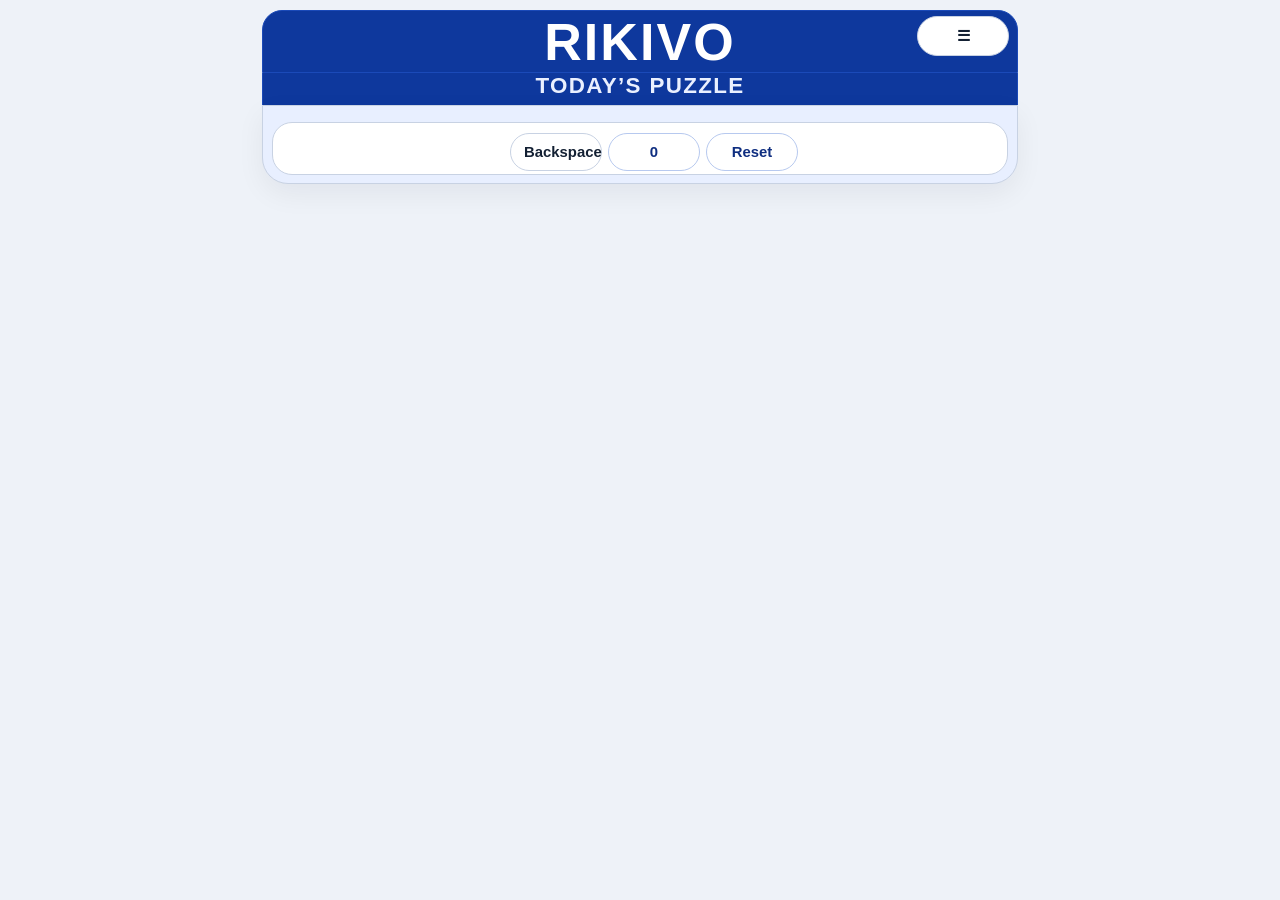
==== index.html @ 0222a638 "Merge branch 'main' into codex/review-repository-structure-for-github-pages-syqerr" ====
<!DOCTYPE html>
<html lang="en-GB">
<head>
  <meta charset="UTF-8">
  <meta name="viewport" content="width=device-width, initial-scale=1.0">
  <title>Rikivo™ | Today’s Puzzle</title>
  <link rel="icon" type="image/svg+xml" href="favicon.svg">
  <link rel="stylesheet" href="css/style.css">
</head>
<body class="app-body">
  <main class="app-shell app-shell-play">
    <header class="topbar topbar-home">
      <div class="brand-lockup">
        <div class="brand-title">RIKIVO</div>
      </div>
      <button id="menu-btn" class="ghost-pill menu-btn" type="button" aria-label="Open menu">☰</button>
    </header>

    <section class="play-hero daily-hero">
      <h1 class="daily-title">Today’s Puzzle</h1>
    </section>

    <section class="play-card hero-tint">
      <div id="status-bar" class="status-bar" aria-live="polite"></div>
      <div class="board-wrap">
        <div id="puzzle-grid" class="puzzle-grid" aria-label="Rikivo puzzle grid"></div>
      </div>

      <div class="entry-panel">
        <div id="feedback-chip" class="feedback-chip hidden" aria-live="polite"></div>
        <div id="digit-pad" class="digit-pad"></div>

        <div class="small-controls compact-controls">
          <button id="backspace-btn" class="ghost-pill compact-pill" type="button">Backspace</button>
          <button id="zero-btn" class="secondary-pill compact-pill" type="button">0</button>
          <button id="reset-btn" class="secondary-pill compact-pill" type="button">Reset</button>
        </div>
      </div>
    </section>

    <div id="menu-modal" class="rules-modal hidden" role="dialog" aria-modal="true" aria-labelledby="menu-title">
      <div class="rules-card">
        <h3 id="menu-title">Menu</h3>
        <div class="menu-actions">
          <button id="menu-rules-btn" class="secondary-pill rules-close-btn" type="button">Rules</button>
          <a id="menu-patreon-link" class="secondary-pill rules-close-btn" href="#" target="_blank" rel="noopener noreferrer">Patreon</a>
          <a id="menu-book-link" class="secondary-pill rules-close-btn" href="#" target="_blank" rel="noopener noreferrer">Amazon book</a>
          <button id="menu-share-btn" class="secondary-pill rules-close-btn" type="button">Share Rikivo</button>
          <button id="menu-close-btn" class="ghost-pill rules-close-btn" type="button">Close</button>
        </div>
      </div>
    </section>

    <div id="rules-modal" class="rules-modal hidden" role="dialog" aria-modal="true" aria-labelledby="rules-title">
      <div class="rules-card">
        <h3 id="rules-title">How to play</h3>
        <ul>
          <li>Fill the grid with numbers 1 to 16.</li>
          <li>The next number must be exactly 1, 2 or 3 squares away.</li>
          <li>Moves are horizontal or vertical only.</li>
          <li>No diagonals.</li>
          <li>Grey shades show the distance to the next number.</li>
          <li>White = 1 square, light grey = 2, dark grey = 3.</li>
          <li>The final number is shown in bold.</li>
        </ul>
        <button id="rules-close-btn" class="secondary-pill rules-close-btn" type="button">Close</button>
      </div>
    </div>

    <footer class="bottom-note"><span class="footer-line"></span>© LGW Innovation Ltd</footer>
  </main>

  <script src="/rikivo_website/js/config.js"></script>
  <script src="/rikivo_website/js/puzzle-data.js"></script>
  <script src="/rikivo_website/js/app.js"></script>
</body>
</html>
---- css/style.css ----
*{box-sizing:border-box}
:root{
  --bg:#eef2f8; --panel:#ffffff; --line:#c8d2e3; --text:#132033; --muted:#5a6882;
  --brand:#1344b8; --brand-dark:#0f2e80; --brand-soft:#e8efff; --hero-tint:#0e389d;
  --light-teal:#f2f5fb; --selected:#ffd966; --correct:#edf2fc; --wrong:#fee2e2;
  --shade1:#ffffff; --shade2:#cfd5dd; --shade3:#9ea7b2; --grid-line:#b7c2ce;
  --shadow:0 10px 28px rgba(15,23,42,.06); --radius-xl:26px; --radius-lg:20px;
}
html,body{margin:0;padding:0;background:var(--bg);color:var(--text);font-family:"Trebuchet MS","Segoe UI",Arial,sans-serif}
body{min-height:100vh}
.app-shell{width:min(100%,780px);margin:0 auto;padding:10px 12px 22px}
.topbar{display:flex;align-items:center;justify-content:center;gap:10px;margin-bottom:0;background:var(--hero-tint);border:1px solid #1b4ab8;border-radius:20px 20px 0 0;padding:5px 10px 4px;position:relative}
.menu-btn{position:absolute;right:8px;top:5px;padding:3px 9px;font-size:.85rem;min-width:auto;color:#eaf0ff;border-color:#7f9de0;background:rgba(255,255,255,.08)}
.brand-lockup{text-align:center}
.brand-title,.daily-hero h1,.section-card h2,.compact-card h2{
  font-family:"Trebuchet MS","Segoe UI",Arial,sans-serif;letter-spacing:0.04em
}
.brand-title{font-size:clamp(2.3rem,6.6vw,3.25rem);font-weight:900;line-height:1;color:#ffffff}
.tm{font-size:.38em;vertical-align:super}
.tagline,.section-copy,.small-note,.bottom-note,.habit-line{color:var(--muted)}
.daily-hero{text-align:center;margin-bottom:0;background:var(--hero-tint);color:#fff;padding:0 10px 4px;border-left:1px solid #1b4ab8;border-right:1px solid #1b4ab8}
.daily-hero h1{margin:0 0 2px;font-size:clamp(1.15rem,2.8vw,1.4rem);font-weight:700;color:#eaf0ff;text-transform:uppercase;letter-spacing:.06em}
.daily-hero p{margin:0 auto;max-width:570px;font-size:.9rem;color:#d9e4ff;line-height:1.35}
.instruction-row{display:flex;align-items:center;justify-content:center;gap:8px;max-width:620px;margin:2px auto 0}
.play-card,.section-card,.compact-card,.help-panel{
  background:var(--panel);border:1px solid var(--line);border-radius:var(--radius-xl);box-shadow:var(--shadow)
}
.hero-tint,.support-tint{background:var(--brand-soft)}
.light-teal-tint{background:var(--light-teal)}
.plain-card{background:var(--panel)}
.play-card{padding:8px 9px 8px;margin-bottom:7px;border-top-left-radius:0;border-top-right-radius:0}
.board-wrap{display:flex;justify-content:center}
.puzzle-grid{display:grid;gap:8px}
.cell{
  width:clamp(70px,18.5vw,90px);height:clamp(70px,18.5vw,90px);
  border:2px solid var(--grid-line);border-radius:14px;display:flex;align-items:center;justify-content:center;
  font-size:clamp(1.4rem,5vw,2rem);font-weight:400;color:var(--text);cursor:pointer;
  box-shadow:inset 0 -1px 0 rgba(255,255,255,.4)
}
.cell.given-cell{box-shadow:inset 0 0 0 3px rgba(19,68,184,.28)}
.cell.selected{outline:4px solid var(--selected);outline-offset:1px}
.cell.correct{background:var(--correct)!important;box-shadow:inset 0 0 0 2px #d2dcf2}
.cell.wrong{background:var(--wrong)!important}
.shade-1{background:var(--shade1)} .shade-2{background:var(--shade2)} .shade-3{background:var(--shade3)} .final-cell{background:#fff}
.entry-panel{margin-top:4px;background:#ffffff;border:1px solid var(--line);border-radius:var(--radius-lg);padding:4px 7px 3px}
.status-bar{display:flex;justify-content:center;gap:5px;flex-wrap:wrap;margin:0 auto 4px;max-width:420px}
.status-pill{font-size:.8rem;color:#335078;background:#f5f8ff;border:1px solid #d5def0;border-radius:999px;padding:4px 8px}
.feedback-chip{margin:0 auto 6px;display:inline-block;padding:5px 10px;border-radius:999px;background:#fff;border:1px solid var(--line);color:var(--muted);font-size:.85rem}
.feedback-chip.hidden{display:none}
.digit-pad{display:grid;grid-template-columns:repeat(3,53px);gap:4px;max-width:166px;margin:0 auto}
.digit-btn{height:39px;border-radius:11px;border:1px solid var(--line);background:#fff;font-size:.96rem;font-weight:700;cursor:pointer}
.digit-btn.empty{visibility:hidden;pointer-events:none}
.small-controls{display:grid;grid-template-columns:repeat(3,1fr);gap:6px;max-width:260px;margin:6px auto 0}
.compact-controls{max-width:260px}
.primary-pill,.secondary-pill,.ghost-pill{
  display:inline-block;border-radius:999px;padding:10px 13px;text-decoration:none;text-align:center;font-weight:700;
  font-size:.93rem;cursor:pointer;border:0;font-family:"Trebuchet MS","Segoe UI",Arial,sans-serif;min-width:92px
}
.primary-pill{background:var(--brand);color:#fff}
.secondary-pill{background:#ffffff;color:var(--brand-dark);border:1px solid #b7c9ef}
.ghost-pill{background:#fff;color:var(--text);border:1px solid var(--line)}
.habit-line{text-align:center;font-size:.84rem;margin:5px 0 0}
.section-card,.compact-card{padding:12px 12px;margin-bottom:8px}
.section-card h2,.compact-card h2{margin:0 0 7px;font-size:clamp(1.08rem,2.9vw,1.3rem);text-align:center;font-weight:700;color:#0f2239}
.legend-grid{display:grid;gap:7px}
.legend-card{display:grid;grid-template-columns:32px 1fr;gap:7px;align-items:center;padding:7px;border:1px solid var(--line);border-radius:12px;background:#ffffff}
.key-box{width:30px;height:30px;border-radius:8px;border:2px solid var(--grid-line)}
.compact-clue .small-note{margin-top:6px;font-size:.9rem}
.action-stack{display:grid;gap:8px;max-width:420px;margin:0 auto}
.compact-actions{max-width:420px}
.center-copy,.center{text-align:center}
.bottom-note{text-align:center;padding:8px 0 5px;font-size:.88rem}
.rules-modal{position:fixed;inset:0;background:rgba(8,19,47,.45);display:flex;align-items:center;justify-content:center;padding:14px;z-index:50}
.rules-modal.hidden{display:none}
.rules-card{width:min(100%,420px);background:#fff;border:1px solid var(--line);border-radius:14px;padding:14px}
.rules-card h3{margin:0 0 8px;color:#17356e}
.rules-card ul{margin:0 0 10px 18px;padding:0;color:#334a72;font-size:.92rem;line-height:1.35}
.rules-close-btn{width:100%}
.menu-actions{display:grid;gap:7px}
.footer-line{display:block;width:120px;height:1px;background:var(--line);margin:0 auto 10px}
@media (min-width:760px){.legend-grid{grid-template-columns:repeat(3,1fr)}}
@media (max-width:520px){
  .app-shell{padding-left:10px;padding-right:10px}
  .play-card,.section-card,.compact-card,.help-panel{border-radius:20px;padding-left:12px;padding-right:12px}
  .topbar{padding-top:4px;padding-bottom:4px}
  .menu-btn{right:7px;top:4px;padding:3px 8px;font-size:.74rem}
  .brand-title{font-size:clamp(2rem,8vw,2.5rem)}
  .instruction-row{gap:6px}
  .digit-pad{grid-template-columns:repeat(3,48px);max-width:154px}
  .digit-btn{height:36px}
  .compact-controls{max-width:260px}
  .entry-panel{margin-top:3px;padding-top:3px;padding-bottom:4px}
  .status-bar{margin-bottom:3px}
}


.challenge-line{
  margin:0 0 8px;
  text-align:center;
  color:#eef3ff;
  font-weight:700;
  font-size:1rem;
}
.compact-actions .primary-pill{
  background:var(--brand);
  color:#fff;
}
.compact-actions .secondary-pill{
  background:#fff;
  color:var(--brand-dark);
}
@media (max-width:520px){
  .challenge-line{font-size:.98rem;}
}


.daily-title{
  font-size:clamp(1.15rem,2.8vw,1.4rem)!important;
}
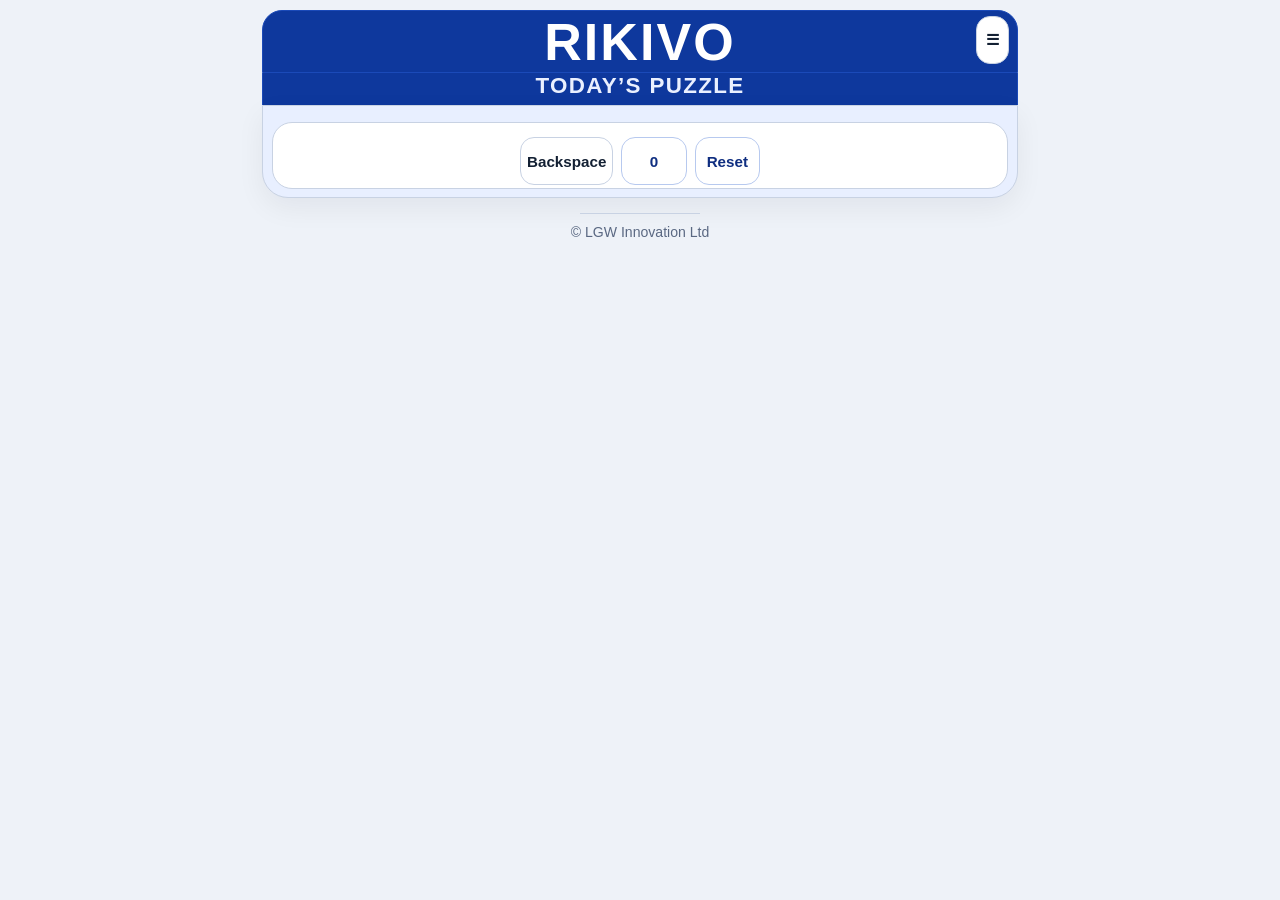
==== commit 18cf1d85: "Unify button sizing across keypad controls and menu" ====
--- a/index.html
+++ b/index.html
@@ -49,8 +49,7 @@
           <button id="menu-close-btn" class="ghost-pill rules-close-btn" type="button">Close</button>
         </div>
       </div>
-    </section>
-
+    </div>
     <div id="rules-modal" class="rules-modal hidden" role="dialog" aria-modal="true" aria-labelledby="rules-title">
       <div class="rules-card">
         <h3 id="rules-title">How to play</h3>
--- a/css/style.css
+++ b/css/style.css
@@ -47,14 +47,15 @@
 .status-pill{font-size:.8rem;color:#335078;background:#f5f8ff;border:1px solid #d5def0;border-radius:999px;padding:4px 8px}
 .feedback-chip{margin:0 auto 6px;display:inline-block;padding:5px 10px;border-radius:999px;background:#fff;border:1px solid var(--line);color:var(--muted);font-size:.85rem}
 .feedback-chip.hidden{display:none}
-.digit-pad{display:grid;grid-template-columns:repeat(3,53px);gap:4px;max-width:166px;margin:0 auto}
-.digit-btn{height:39px;border-radius:11px;border:1px solid var(--line);background:#fff;font-size:.96rem;font-weight:700;cursor:pointer}
+.digit-pad{display:grid;grid-template-columns:repeat(3,48px);gap:8px;max-width:160px;margin:0 auto}
+.digit-btn{width:48px;padding:0;background:#fff;cursor:pointer}
 .digit-btn.empty{visibility:hidden;pointer-events:none}
-.small-controls{display:grid;grid-template-columns:repeat(3,1fr);gap:6px;max-width:260px;margin:6px auto 0}
-.compact-controls{max-width:260px}
-.primary-pill,.secondary-pill,.ghost-pill{
-  display:inline-block;border-radius:999px;padding:10px 13px;text-decoration:none;text-align:center;font-weight:700;
-  font-size:.93rem;cursor:pointer;border:0;font-family:"Trebuchet MS","Segoe UI",Arial,sans-serif;min-width:92px
+.small-controls{display:grid;grid-template-columns:repeat(3,1fr);gap:8px;width:100%;max-width:240px;margin:10px auto 0}
+.compact-controls{max-width:240px}
+.primary-pill,.secondary-pill,.ghost-pill,.digit-btn,.compact-pill{
+  height:48px;border-radius:14px;font-size:.95rem;font-weight:700;border:1px solid var(--line);
+  display:flex;align-items:center;justify-content:center;box-sizing:border-box;
+  text-decoration:none;text-align:center;font-family:"Trebuchet MS","Segoe UI",Arial,sans-serif
 }
 .primary-pill{background:var(--brand);color:#fff}
 .secondary-pill{background:#ffffff;color:var(--brand-dark);border:1px solid #b7c9ef}
@@ -86,9 +87,8 @@
   .menu-btn{right:7px;top:4px;padding:3px 8px;font-size:.74rem}
   .brand-title{font-size:clamp(2rem,8vw,2.5rem)}
   .instruction-row{gap:6px}
-  .digit-pad{grid-template-columns:repeat(3,48px);max-width:154px}
-  .digit-btn{height:36px}
-  .compact-controls{max-width:260px}
+  .digit-pad{grid-template-columns:repeat(3,48px);max-width:160px}
+  .compact-controls{max-width:240px}
   .entry-panel{margin-top:3px;padding-top:3px;padding-bottom:4px}
   .status-bar{margin-bottom:3px}
 }
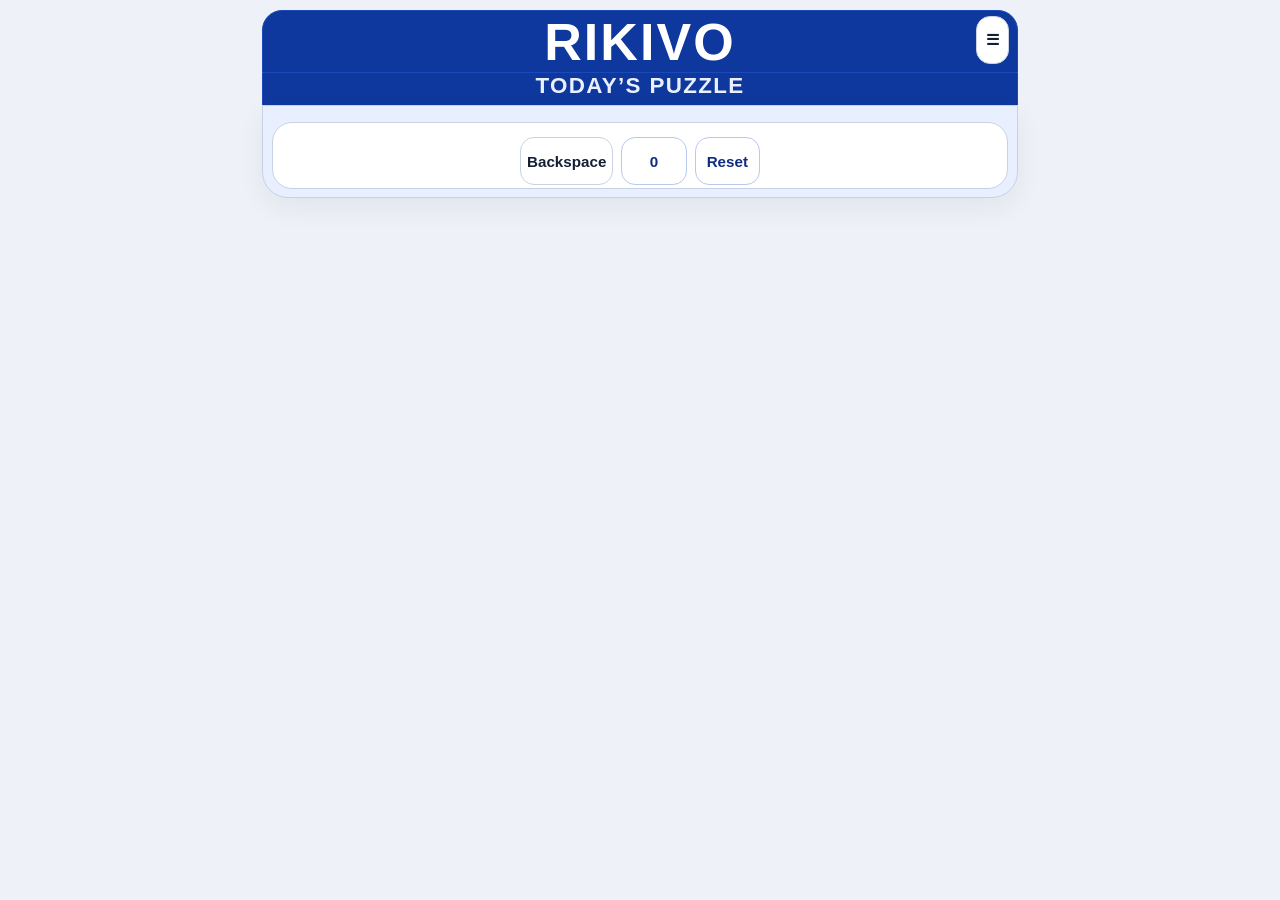
==== commit c4cb5e97: "Merge branch 'main' into codex/review-repository-structure-for-github-pages-jsokdr" ====
--- a/index.html
+++ b/index.html
@@ -49,7 +49,8 @@
           <button id="menu-close-btn" class="ghost-pill rules-close-btn" type="button">Close</button>
         </div>
       </div>
-    </div>
+    </section>
+
     <div id="rules-modal" class="rules-modal hidden" role="dialog" aria-modal="true" aria-labelledby="rules-title">
       <div class="rules-card">
         <h3 id="rules-title">How to play</h3>
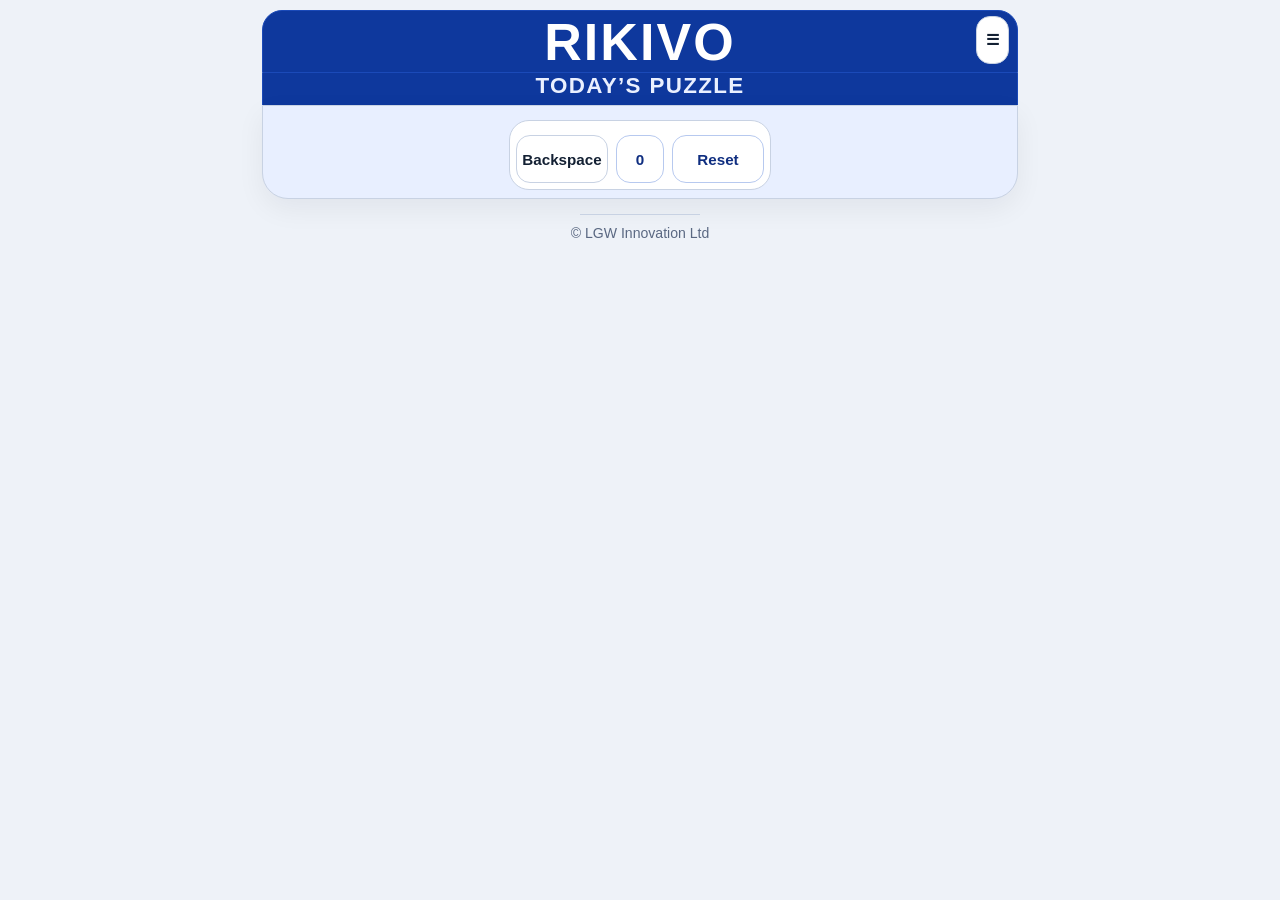
==== commit b12a1ff0: "Fix menu modal closing tag in index.html" ====
--- a/index.html
+++ b/index.html
@@ -49,7 +49,7 @@
           <button id="menu-close-btn" class="ghost-pill rules-close-btn" type="button">Close</button>
         </div>
       </div>
-    </section>
+    </div>
 
     <div id="rules-modal" class="rules-modal hidden" role="dialog" aria-modal="true" aria-labelledby="rules-title">
       <div class="rules-card">
--- a/css/style.css
+++ b/css/style.css
@@ -5,6 +5,7 @@
   --light-teal:#f2f5fb; --selected:#ffd966; --correct:#edf2fc; --wrong:#fee2e2;
   --shade1:#ffffff; --shade2:#cfd5dd; --shade3:#9ea7b2; --grid-line:#b7c2ce;
   --shadow:0 10px 28px rgba(15,23,42,.06); --radius-xl:26px; --radius-lg:20px;
+  --key-size:48px; --key-gap:8px; --control-width:92px;
 }
 html,body{margin:0;padding:0;background:var(--bg);color:var(--text);font-family:"Trebuchet MS","Segoe UI",Arial,sans-serif}
 body{min-height:100vh}
@@ -42,16 +43,21 @@
 .cell.correct{background:var(--correct)!important;box-shadow:inset 0 0 0 2px #d2dcf2}
 .cell.wrong{background:var(--wrong)!important}
 .shade-1{background:var(--shade1)} .shade-2{background:var(--shade2)} .shade-3{background:var(--shade3)} .final-cell{background:#fff}
-.entry-panel{margin-top:4px;background:#ffffff;border:1px solid var(--line);border-radius:var(--radius-lg);padding:4px 7px 3px}
+.entry-panel{margin:2px auto 0;background:#ffffff;border:1px solid var(--line);border-radius:var(--radius-lg);padding:6px;display:flex;flex-direction:column;align-items:center;width:fit-content;max-width:100%}
 .status-bar{display:flex;justify-content:center;gap:5px;flex-wrap:wrap;margin:0 auto 4px;max-width:420px}
 .status-pill{font-size:.8rem;color:#335078;background:#f5f8ff;border:1px solid #d5def0;border-radius:999px;padding:4px 8px}
-.feedback-chip{margin:0 auto 6px;display:inline-block;padding:5px 10px;border-radius:999px;background:#fff;border:1px solid var(--line);color:var(--muted);font-size:.85rem}
+.feedback-chip{margin:0 auto 4px;display:inline-block;padding:5px 10px;border-radius:999px;background:#fff;border:1px solid var(--line);color:var(--muted);font-size:.85rem}
 .feedback-chip.hidden{display:none}
-.digit-pad{display:grid;grid-template-columns:repeat(3,48px);gap:8px;max-width:160px;margin:0 auto}
-.digit-btn{width:48px;padding:0;background:#fff;cursor:pointer}
+.keypad-panel{display:flex;flex-direction:column;align-items:center;gap:var(--key-gap);width:fit-content;padding:2px}
+.digit-pad{display:grid;grid-template-columns:repeat(3,var(--key-size));gap:var(--key-gap);justify-content:center;margin:0 auto}
+.digit-btn{width:var(--key-size);height:var(--key-size);min-width:var(--key-size);max-width:var(--key-size);padding:0;background:#fff;cursor:pointer;display:flex;align-items:center;justify-content:center;box-sizing:border-box}
 .digit-btn.empty{visibility:hidden;pointer-events:none}
-.small-controls{display:grid;grid-template-columns:repeat(3,1fr);gap:8px;width:100%;max-width:240px;margin:10px auto 0}
-.compact-controls{max-width:240px}
+.small-controls{display:grid;grid-template-columns:var(--control-width) var(--key-size) var(--control-width);grid-template-areas:"back zero reset";gap:var(--key-gap);align-items:center;justify-content:center;width:max-content;max-width:100%;margin:var(--key-gap) 0 0}
+.compact-controls{max-width:none}
+.compact-pill{padding:0;min-width:0}
+#backspace-btn{grid-area:back;width:var(--control-width);height:var(--key-size);box-sizing:border-box}
+#zero-btn{grid-area:zero;width:var(--key-size);height:var(--key-size);min-width:var(--key-size);max-width:var(--key-size)}
+#reset-btn{grid-area:reset;width:var(--control-width);height:var(--key-size);box-sizing:border-box}
 .primary-pill,.secondary-pill,.ghost-pill,.digit-btn,.compact-pill{
   height:48px;border-radius:14px;font-size:.95rem;font-weight:700;border:1px solid var(--line);
   display:flex;align-items:center;justify-content:center;box-sizing:border-box;
@@ -78,19 +84,20 @@
 .rules-card ul{margin:0 0 10px 18px;padding:0;color:#334a72;font-size:.92rem;line-height:1.35}
 .rules-close-btn{width:100%}
 .menu-actions{display:grid;gap:7px}
+#menu-rules-btn,#rules-btn{cursor:pointer}
 .footer-line{display:block;width:120px;height:1px;background:var(--line);margin:0 auto 10px}
 @media (min-width:760px){.legend-grid{grid-template-columns:repeat(3,1fr)}}
 @media (max-width:520px){
   .app-shell{padding-left:10px;padding-right:10px}
-  .play-card,.section-card,.compact-card,.help-panel{border-radius:20px;padding-left:12px;padding-right:12px}
+  .play-card,.section-card,.compact-card,.help-panel{border-radius:20px;padding-left:10px;padding-right:10px}
   .topbar{padding-top:4px;padding-bottom:4px}
   .menu-btn{right:7px;top:4px;padding:3px 8px;font-size:.74rem}
   .brand-title{font-size:clamp(2rem,8vw,2.5rem)}
   .instruction-row{gap:6px}
-  .digit-pad{grid-template-columns:repeat(3,48px);max-width:160px}
-  .compact-controls{max-width:240px}
-  .entry-panel{margin-top:3px;padding-top:3px;padding-bottom:4px}
-  .status-bar{margin-bottom:3px}
+   :root{--key-size:44px; --key-gap:6px; --control-width:86px}
+  .compact-pill{font-size:.88rem}
+  .entry-panel{margin-top:2px;padding:5px}
+  .status-bar{margin-bottom:2px}
 }
 
 
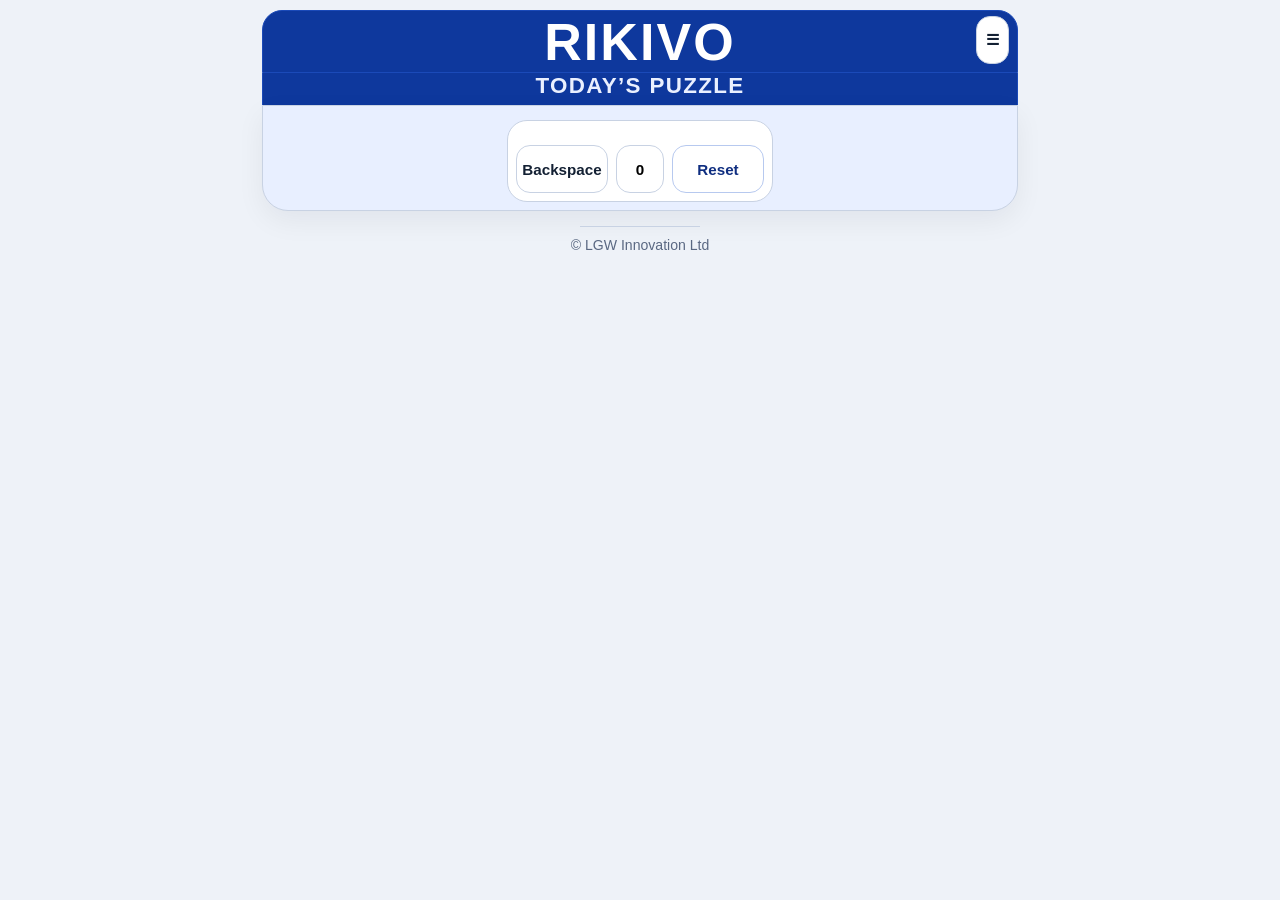
==== commit 0d930ef6: "Fix keypad markup parity in index.html" ====
--- a/index.html
+++ b/index.html
@@ -28,12 +28,14 @@
 
       <div class="entry-panel">
         <div id="feedback-chip" class="feedback-chip hidden" aria-live="polite"></div>
-        <div id="digit-pad" class="digit-pad"></div>
+        <div class="keypad-panel">
+          <div id="digit-pad" class="digit-pad"></div>
 
-        <div class="small-controls compact-controls">
-          <button id="backspace-btn" class="ghost-pill compact-pill" type="button">Backspace</button>
-          <button id="zero-btn" class="secondary-pill compact-pill" type="button">0</button>
-          <button id="reset-btn" class="secondary-pill compact-pill" type="button">Reset</button>
+          <div class="small-controls compact-controls">
+            <button id="backspace-btn" class="ghost-pill compact-pill" type="button">Backspace</button>
+            <button id="zero-btn" class="digit-btn" type="button">0</button>
+            <button id="reset-btn" class="secondary-pill compact-pill" type="button">Reset</button>
+          </div>
         </div>
       </div>
     </section>
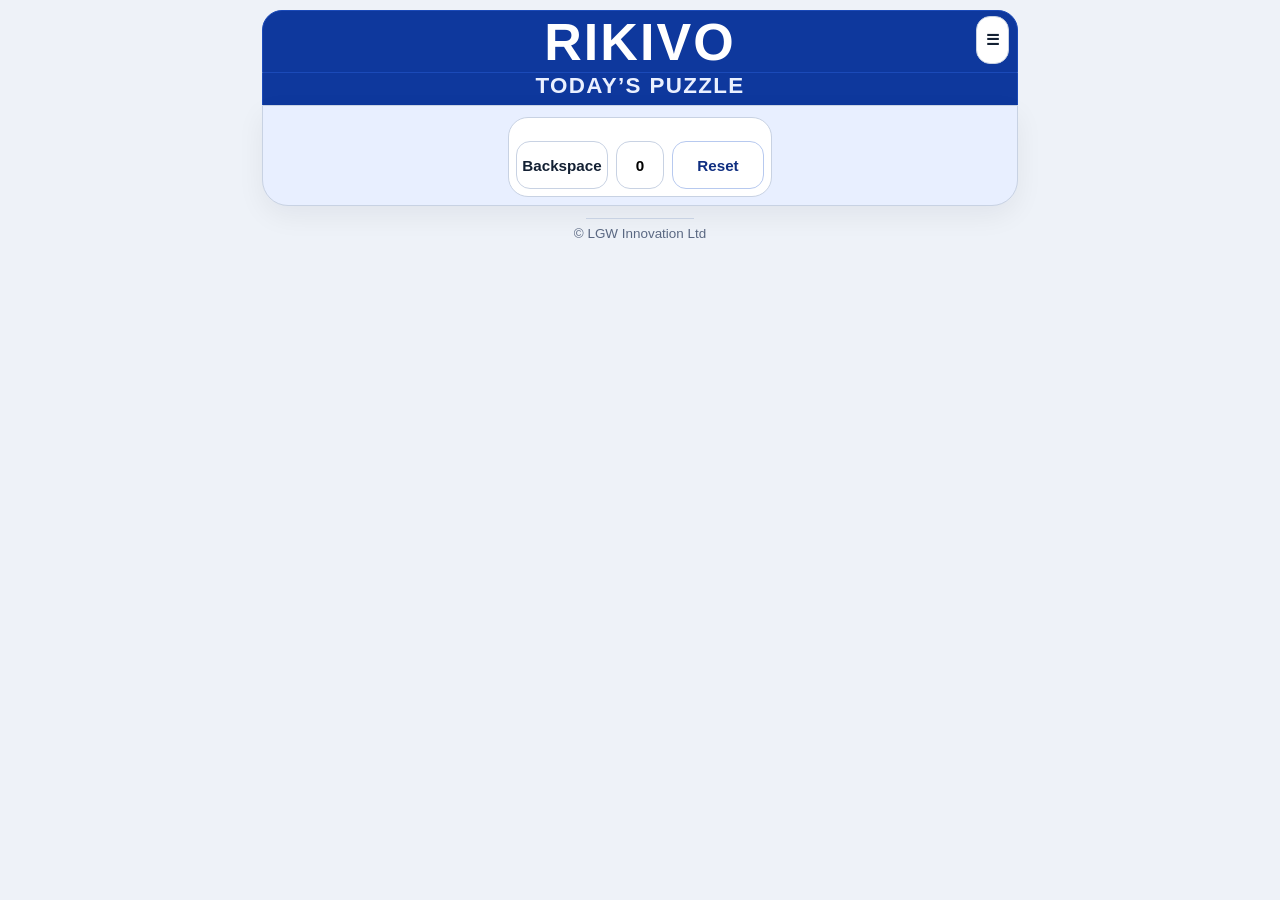
==== commit 4cf14573: "Fix share text format and bust app.js cache" ====
--- a/index.html
+++ b/index.html
@@ -46,8 +46,7 @@
         <div class="menu-actions">
           <button id="menu-rules-btn" class="secondary-pill rules-close-btn" type="button">Rules</button>
           <a id="menu-patreon-link" class="secondary-pill rules-close-btn" href="#" target="_blank" rel="noopener noreferrer">Patreon</a>
-          <a id="menu-book-link" class="secondary-pill rules-close-btn" href="#" target="_blank" rel="noopener noreferrer">Amazon book</a>
-          <button id="menu-share-btn" class="secondary-pill rules-close-btn" type="button">Share Rikivo</button>
+          <a id="menu-book-link" class="secondary-pill rules-close-btn" href="#" target="_blank" rel="noopener noreferrer">Rikivo books</a>
           <button id="menu-close-btn" class="ghost-pill rules-close-btn" type="button">Close</button>
         </div>
       </div>
@@ -74,6 +73,6 @@
 
   <script src="/rikivo_website/js/config.js"></script>
   <script src="/rikivo_website/js/puzzle-data.js"></script>
-  <script src="/rikivo_website/js/app.js"></script>
+  <script src="/rikivo_website/js/app.js?v=20260518-sharefix"></script>
 </body>
 </html>
--- a/css/style.css
+++ b/css/style.css
@@ -29,7 +29,7 @@
 .hero-tint,.support-tint{background:var(--brand-soft)}
 .light-teal-tint{background:var(--light-teal)}
 .plain-card{background:var(--panel)}
-.play-card{padding:8px 9px 8px;margin-bottom:7px;border-top-left-radius:0;border-top-right-radius:0}
+.play-card{padding:7px 9px 8px;margin-bottom:6px;border-top-left-radius:0;border-top-right-radius:0}
 .board-wrap{display:flex;justify-content:center}
 .puzzle-grid{display:grid;gap:8px}
 .cell{
@@ -38,13 +38,24 @@
   font-size:clamp(1.4rem,5vw,2rem);font-weight:400;color:var(--text);cursor:pointer;
   box-shadow:inset 0 -1px 0 rgba(255,255,255,.4)
 }
+.cell,
+.digit-btn,
+.primary-pill,
+.secondary-pill,
+.ghost-pill,
+.compact-pill,
+.menu-btn{
+  touch-action:manipulation;
+  -webkit-user-select:none;
+  user-select:none;
+}
 .cell.given-cell{box-shadow:inset 0 0 0 3px rgba(19,68,184,.28)}
 .cell.selected{outline:4px solid var(--selected);outline-offset:1px}
 .cell.correct{background:var(--correct)!important;box-shadow:inset 0 0 0 2px #d2dcf2}
 .cell.wrong{background:var(--wrong)!important}
 .shade-1{background:var(--shade1)} .shade-2{background:var(--shade2)} .shade-3{background:var(--shade3)} .final-cell{background:#fff}
-.entry-panel{margin:2px auto 0;background:#ffffff;border:1px solid var(--line);border-radius:var(--radius-lg);padding:6px;display:flex;flex-direction:column;align-items:center;width:fit-content;max-width:100%}
-.status-bar{display:flex;justify-content:center;gap:5px;flex-wrap:wrap;margin:0 auto 4px;max-width:420px}
+.entry-panel{margin:1px auto 0;background:#ffffff;border:1px solid var(--line);border-radius:var(--radius-lg);padding:5px;display:flex;flex-direction:column;align-items:center;width:fit-content;max-width:100%}
+.status-bar{display:flex;justify-content:center;gap:5px;flex-wrap:wrap;margin:0 auto 3px;max-width:420px}
 .status-pill{font-size:.8rem;color:#335078;background:#f5f8ff;border:1px solid #d5def0;border-radius:999px;padding:4px 8px}
 .feedback-chip{margin:0 auto 4px;display:inline-block;padding:5px 10px;border-radius:999px;background:#fff;border:1px solid var(--line);color:var(--muted);font-size:.85rem}
 .feedback-chip.hidden{display:none}
@@ -66,6 +77,16 @@
 .primary-pill{background:var(--brand);color:#fff}
 .secondary-pill{background:#ffffff;color:var(--brand-dark);border:1px solid #b7c9ef}
 .ghost-pill{background:#fff;color:var(--text);border:1px solid var(--line)}
+.digit-btn:disabled,
+.primary-pill:disabled,
+.secondary-pill:disabled,
+.ghost-pill:disabled,
+.compact-pill:disabled{
+  opacity:.45;
+  cursor:default;
+  pointer-events:none;
+}
+.share-result-btn{margin:4px auto 2px;min-width:140px}
 .habit-line{text-align:center;font-size:.84rem;margin:5px 0 0}
 .section-card,.compact-card{padding:12px 12px;margin-bottom:8px}
 .section-card h2,.compact-card h2{margin:0 0 7px;font-size:clamp(1.08rem,2.9vw,1.3rem);text-align:center;font-weight:700;color:#0f2239}
@@ -76,7 +97,7 @@
 .action-stack{display:grid;gap:8px;max-width:420px;margin:0 auto}
 .compact-actions{max-width:420px}
 .center-copy,.center{text-align:center}
-.bottom-note{text-align:center;padding:8px 0 5px;font-size:.88rem}
+.bottom-note{text-align:center;padding:6px 0 4px;font-size:.84rem;line-height:1.2}
 .rules-modal{position:fixed;inset:0;background:rgba(8,19,47,.45);display:flex;align-items:center;justify-content:center;padding:14px;z-index:50}
 .rules-modal.hidden{display:none}
 .rules-card{width:min(100%,420px);background:#fff;border:1px solid var(--line);border-radius:14px;padding:14px}
@@ -85,10 +106,10 @@
 .rules-close-btn{width:100%}
 .menu-actions{display:grid;gap:7px}
 #menu-rules-btn,#rules-btn{cursor:pointer}
-.footer-line{display:block;width:120px;height:1px;background:var(--line);margin:0 auto 10px}
+.footer-line{display:block;width:108px;height:1px;background:var(--line);margin:0 auto 7px}
 @media (min-width:760px){.legend-grid{grid-template-columns:repeat(3,1fr)}}
 @media (max-width:520px){
-  .app-shell{padding-left:10px;padding-right:10px}
+  .app-shell{padding:9px 10px 16px}
   .play-card,.section-card,.compact-card,.help-panel{border-radius:20px;padding-left:10px;padding-right:10px}
   .topbar{padding-top:4px;padding-bottom:4px}
   .menu-btn{right:7px;top:4px;padding:3px 8px;font-size:.74rem}
@@ -96,8 +117,38 @@
   .instruction-row{gap:6px}
    :root{--key-size:44px; --key-gap:6px; --control-width:86px}
   .compact-pill{font-size:.88rem}
-  .entry-panel{margin-top:2px;padding:5px}
-  .status-bar{margin-bottom:2px}
+  .entry-panel{margin-top:1px;padding:4px}
+  .status-bar{margin-bottom:1px}
+  .challenge-line{font-size:.98rem;}
+  .keypad-panel{
+    display:grid;
+    grid-template-columns:repeat(5,var(--key-size));
+    grid-auto-rows:var(--key-size);
+    gap:var(--key-gap);
+    justify-content:center;
+  }
+  .digit-pad{display:contents}
+  .small-controls{display:contents}
+  #zero-btn{
+    grid-column:5;
+    grid-row:2;
+    width:var(--key-size);
+    height:var(--key-size);
+    min-width:var(--key-size);
+    max-width:var(--key-size);
+  }
+  #backspace-btn{
+    grid-column:1 / 3;
+    grid-row:3;
+    width:calc(var(--key-size) * 2 + var(--key-gap));
+    justify-self:end;
+  }
+  #reset-btn{
+    grid-column:4 / 6;
+    grid-row:3;
+    width:calc(var(--key-size) * 2 + var(--key-gap));
+    justify-self:start;
+  }
 }
 
 
@@ -116,11 +167,6 @@
   background:#fff;
   color:var(--brand-dark);
 }
-@media (max-width:520px){
-  .challenge-line{font-size:.98rem;}
-}
-
-
 .daily-title{
   font-size:clamp(1.15rem,2.8vw,1.4rem)!important;
 }
